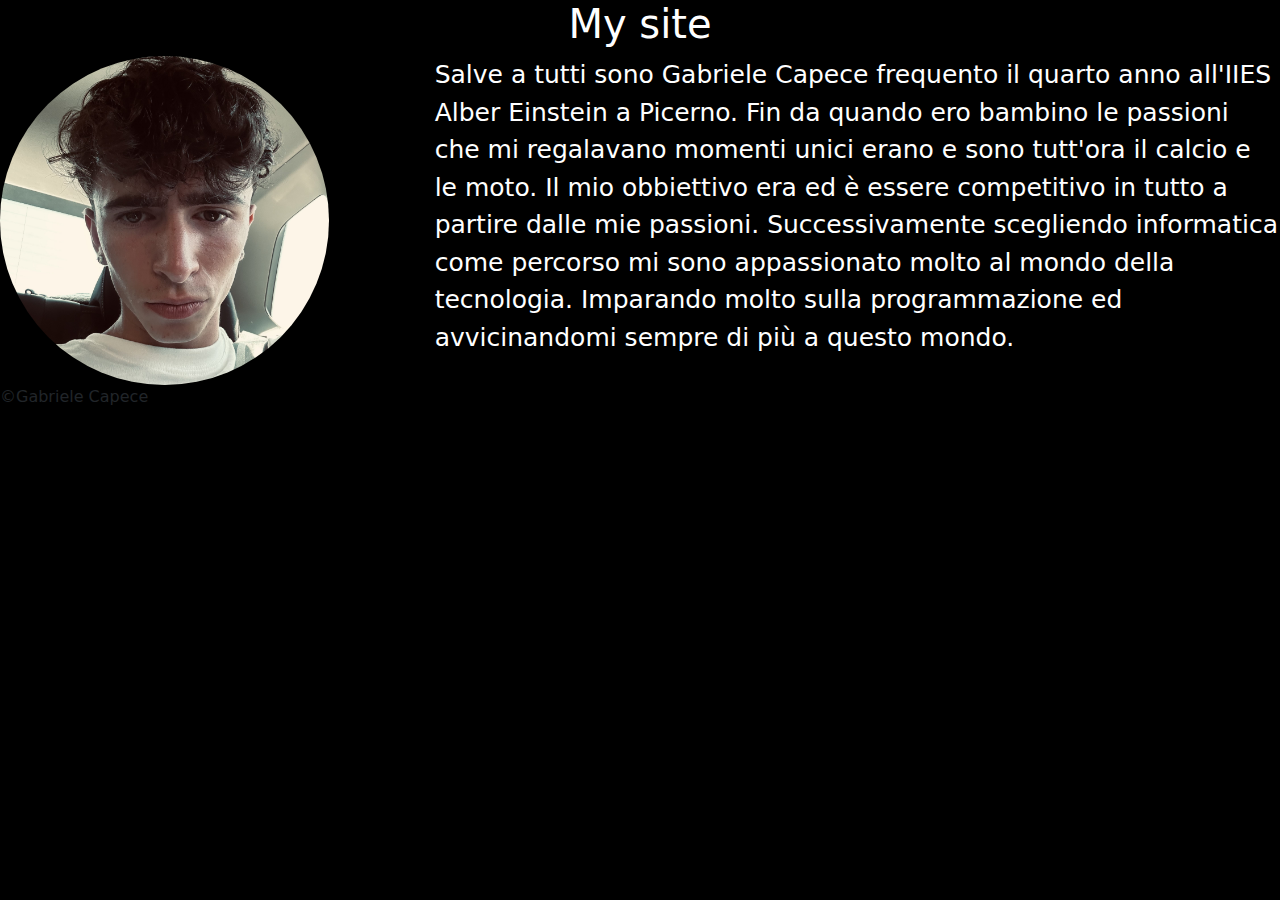
==== index.html @ fc5d8cd9 "Update index.html" ====
<html>
     <head>
		 <title>Gabriele Capece</title>
		 <link href="https://cdn.jsdelivr.net/npm/bootstrap@5.3.3/dist/css/bootstrap.min.css" rel="stylesheet" integrity="sha384-QWTKZyjpPEjISv5WaRU9OFeRpok6YctnYmDr5pNlyT2bRjXh0JMhjY6hW+ALEwIH" crossorigin="anonymous">
		 <style>
		 
			 body{
			    background-color: black;
			 }
			 .titolo{
			    font-size: 40;
			    color: white;
			 }
			 .descrizione{
				color: white;
				font-size: 25;
			 }
			 
			 .foto{
			 height: auto;
            width: 80%; 
            border-radius: 50%; 
			float: left;
        }
			 }
		    
			.pcopy{
			color: white;
			front-size: 18;
			}
			
			.row{
			
			}
		 
		 </style>
		  </head>
		  
		   <body>
		   
		   <header>
		   
		    <center><h1 class="titolo" >My site</h1></center>
		
	       </header>
		   
		    
			<main>
			<div class="row">
				<div class="col-4">
				<img class="foto"
					src="IMG_1087.png.jpg"
					alt="un mio selfie"
					title="un mio selfie" />
				</div>
				<div class="col-8" >
					<p class="descrizione">
					Salve a tutti sono Gabriele Capece frequento il quarto anno all'IIES Alber Einstein a Picerno.
					Fin da quando ero bambino le passioni che mi regalavano momenti unici erano e sono
					tutt'ora il calcio e le moto.
					Il mio obbiettivo era ed è essere competitivo in tutto a partire dalle mie passioni.
					Successivamente scegliendo informatica come percorso mi sono appassionato molto al mondo della tecnologia.
					Imparando molto sulla programmazione ed avvicinandomi sempre di più a questo mondo.
					</p>
				</div>
				</div>
				
		    </main>
			<footer>
		<p class="pcopy " >&copy;Gabriele Capece</p>
	</footer>
		 <script src="https://cdn.jsdelivr.net/npm/bootstrap@5.3.3/dist/js/bootstrap.bundle.min.js" integrity="sha384-YvpcrYf0tY3lHB60NNkmXc5s9fDVZLESaAA55NDzOxhy9GkcIdslK1eN7N6jIeHz" crossorigin="anonymous"></script>
		</body>
		</html>
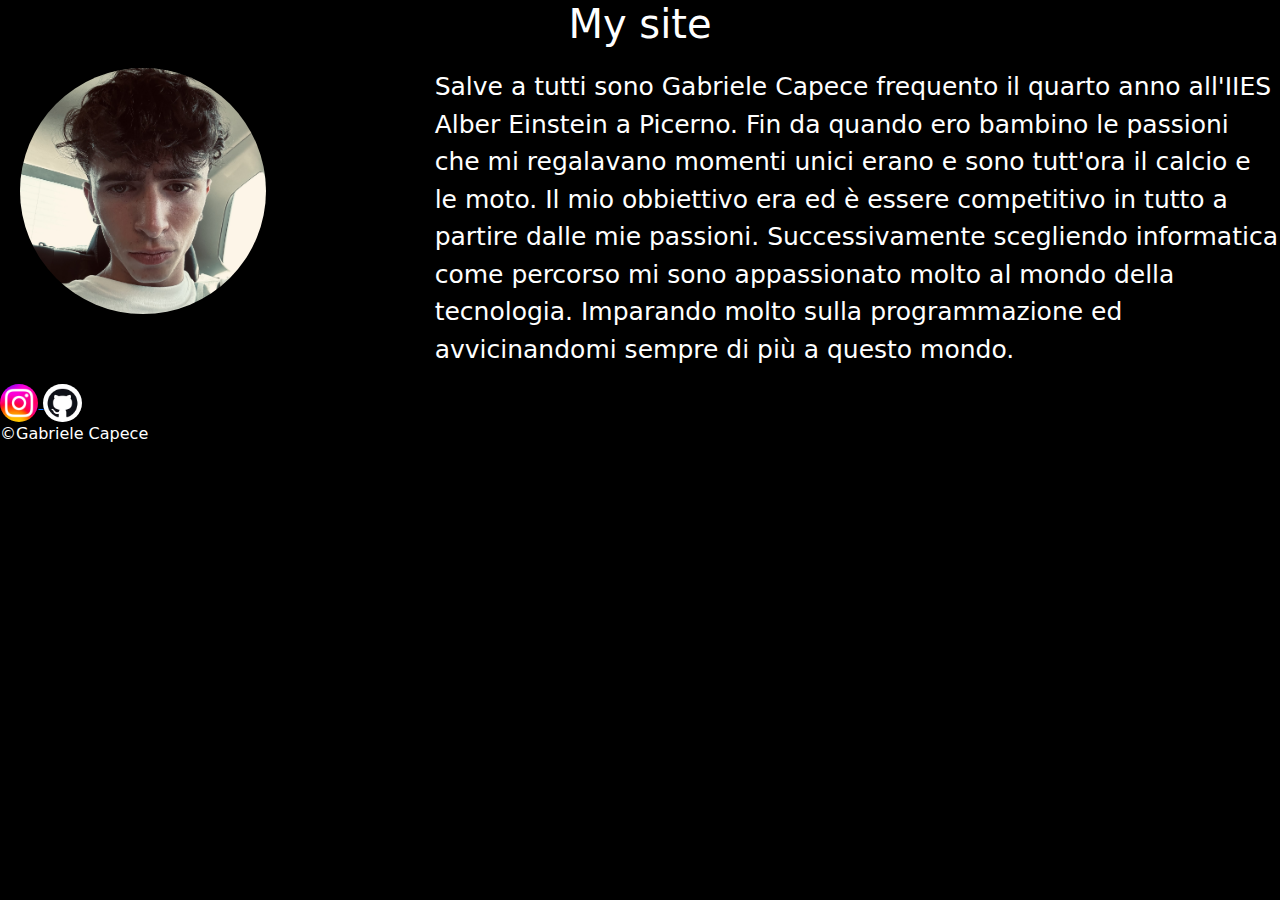
==== commit 5eeefa4b: "aggiornamento" ====
--- a/index.html
+++ b/index.html
@@ -2,38 +2,7 @@
      <head>
 		 <title>Gabriele Capece</title>
 		 <link href="https://cdn.jsdelivr.net/npm/bootstrap@5.3.3/dist/css/bootstrap.min.css" rel="stylesheet" integrity="sha384-QWTKZyjpPEjISv5WaRU9OFeRpok6YctnYmDr5pNlyT2bRjXh0JMhjY6hW+ALEwIH" crossorigin="anonymous">
-		 <style>
-		 
-			 body{
-			    background-color: black;
-			 }
-			 .titolo{
-			    font-size: 40;
-			    color: white;
-			 }
-			 .descrizione{
-				color: white;
-				font-size: 25;
-			 }
-			 
-			 .foto{
-			 height: auto;
-            width: 80%; 
-            border-radius: 50%; 
-			float: left;
-        }
-			 }
-		    
-			.pcopy{
-			color: white;
-			front-size: 18;
-			}
-			
-			.row{
-			
-			}
-		 
-		 </style>
+		 <link rel="stylesheet" href="stili.css">
 		  </head>
 		  
 		   <body>
@@ -63,8 +32,19 @@
 					Imparando molto sulla programmazione ed avvicinandomi sempre di più a questo mondo.
 					</p>
 				</div>
-				</div>
-				
+			</div>
+			
+
+		<section id="instagram">
+			<a href="https://www.instagram.com/gabriele_capece_/?next=%2Fexplore%2F" target="_blank">
+			<img src="Instagram-Icon.png" alt="instagram" title="instagram" width="3%"  style="border-radius: 50%;";/>
+			</a>
+			<a class="foto3" href="https://github.com/gabrielecapece/gabrielecapece.github.io" target="_blank">
+			<img src="images.jpeg" alt="GitHub" title="GitHub" width="3%"  style="border-radius: 50%;"/>
+			</a>
+		</section>
+   
+
 		    </main>
 			<footer>
 		<p class="pcopy " >&copy;Gabriele Capece</p>
--- a/stili.css
+++ b/stili.css
@@ -0,0 +1,34 @@
+            body{
+			    background-color: black;
+			 }
+			 .titolo{
+			    font-size: 40;
+			    color: white;
+			 }
+			 .descrizione{
+				color: white;
+				font-size: 25;
+			 }
+			 
+			 .foto{
+			 height: auto;
+            width: 60%; 
+            border-radius: 50%; 
+			float: left;
+			margin-bottom: 20px;
+			margin-left: 20px;
+            }
+			h1{
+				margin-bottom: 20px;
+			}
+			 
+		    
+			.pcopy{
+			color: white;
+			front-size: 18;
+			}
+			
+			.row{
+			
+			}
+		 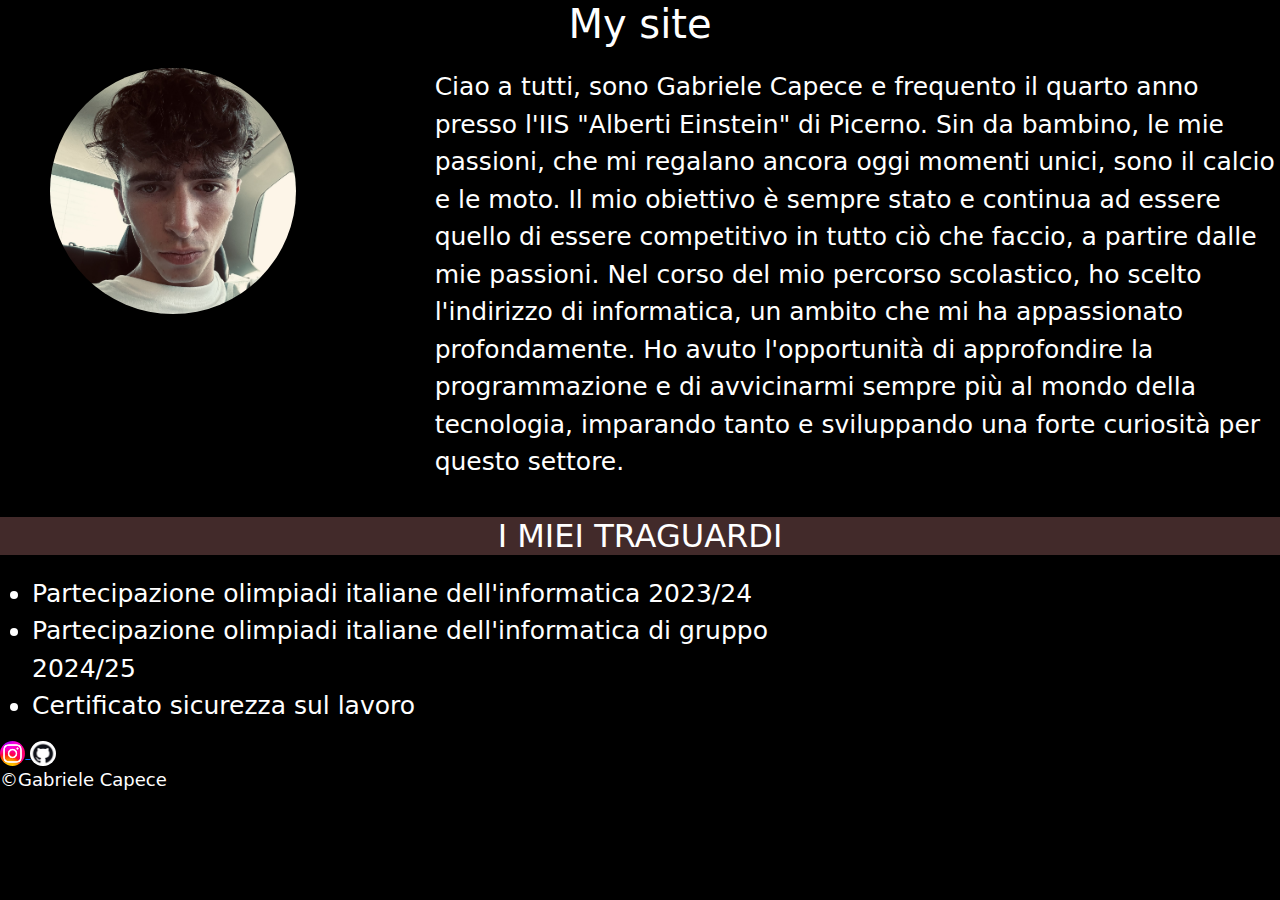
==== commit ffa08e8a: "mod" ====
--- a/index.html
+++ b/index.html
@@ -1,54 +1,62 @@
 <html>
-     <head>
-		 <title>Gabriele Capece</title>
-		 <link href="https://cdn.jsdelivr.net/npm/bootstrap@5.3.3/dist/css/bootstrap.min.css" rel="stylesheet" integrity="sha384-QWTKZyjpPEjISv5WaRU9OFeRpok6YctnYmDr5pNlyT2bRjXh0JMhjY6hW+ALEwIH" crossorigin="anonymous">
-		 <link rel="stylesheet" href="stili.css">
-		  </head>
-		  
-		   <body>
-		   
-		   <header>
-		   
-		    <center><h1 class="titolo" >My site</h1></center>
-		
-	       </header>
-		   
-		    
-			<main>
-			<div class="row">
-				<div class="col-4">
-				<img class="foto"
-					src="IMG_1087.png.jpg"
-					alt="un mio selfie"
-					title="un mio selfie" />
-				</div>
-				<div class="col-8" >
-					<p class="descrizione">
-					Salve a tutti sono Gabriele Capece frequento il quarto anno all'IIES Alber Einstein a Picerno.
-					Fin da quando ero bambino le passioni che mi regalavano momenti unici erano e sono
-					tutt'ora il calcio e le moto.
-					Il mio obbiettivo era ed è essere competitivo in tutto a partire dalle mie passioni.
-					Successivamente scegliendo informatica come percorso mi sono appassionato molto al mondo della tecnologia.
-					Imparando molto sulla programmazione ed avvicinandomi sempre di più a questo mondo.
-					</p>
-				</div>
-			</div>
-			
 
-		<section id="instagram">
-			<a href="https://www.instagram.com/gabriele_capece_/?next=%2Fexplore%2F" target="_blank">
-			<img src="Instagram-Icon.png" alt="instagram" title="instagram" width="3%"  style="border-radius: 50%;";/>
-			</a>
-			<a class="foto3" href="https://github.com/gabrielecapece/gabrielecapece.github.io" target="_blank">
-			<img src="images.jpeg" alt="GitHub" title="GitHub" width="3%"  style="border-radius: 50%;"/>
-			</a>
-		</section>
-   
+<head>
+    <title>Gabriele Capece</title>
+    <link href="https://cdn.jsdelivr.net/npm/bootstrap@5.3.3/dist/css/bootstrap.min.css" rel="stylesheet" integrity="sha384-QWTKZyjpPEjISv5WaRU9OFeRpok6YctnYmDr5pNlyT2bRjXh0JMhjY6hW+ALEwIH" crossorigin="anonymous">
+    <link rel="stylesheet" href="stili.css">
+</head>
 
-		    </main>
-			<footer>
-		<p class="pcopy " >&copy;Gabriele Capece</p>
-	</footer>
-		 <script src="https://cdn.jsdelivr.net/npm/bootstrap@5.3.3/dist/js/bootstrap.bundle.min.js" integrity="sha384-YvpcrYf0tY3lHB60NNkmXc5s9fDVZLESaAA55NDzOxhy9GkcIdslK1eN7N6jIeHz" crossorigin="anonymous"></script>
-		</body>
-		</html>+<body>
+
+    <header>
+
+        <center>
+            <h1 class="titolo">My site</h1></center>
+
+    </header>
+
+
+    <main>
+        <div class="row">
+            <div class="col-4">
+                <img class="foto" src="IMG_1087.png.jpg" alt="un mio selfie" title="un mio selfie" />
+            </div>
+            <div class="col-8">
+                <p class="descrizione">
+                    Ciao a tutti, sono Gabriele Capece e frequento il quarto anno presso l'IIS "Alberti Einstein" di Picerno. Sin da bambino, le mie passioni, che mi regalano ancora oggi momenti unici, sono il calcio e le moto. Il mio obiettivo è sempre stato e continua
+                    ad essere quello di essere competitivo in tutto ciò che faccio, a partire dalle mie passioni. Nel corso del mio percorso scolastico, ho scelto l'indirizzo di informatica, un ambito che mi ha appassionato profondamente. Ho avuto l'opportunità
+                    di approfondire la programmazione e di avvicinarmi sempre più al mondo della tecnologia, imparando tanto e sviluppando una forte curiosità per questo settore.
+                </p>
+            </div>
+        </div>
+        <h2>I MIEI TRAGUARDI</h2>
+        <div class="row">
+            <div class="col-8">
+                <ul class="lista">
+                    <li>Partecipazione olimpiadi italiane dell'informatica 2023/24</li>
+                    <li>Partecipazione olimpiadi italiane dell'informatica di gruppo 2024/25</li>
+                    <li>Certificato sicurezza sul lavoro</li>
+                </ul>
+
+
+
+                <section id="link">
+                    <a href="https://www.instagram.com/gabriele_capece_/?next=%2Fexplore%2F" target="_blank">
+                        <img src="Instagram-Icon.png" alt="My instagram" title="instagram" width="3%" style="border-radius: 50%;" />
+                    </a>
+                    <a class="foto3" href="https://github.com/gabrielecapece/gabrielecapece.github.io" target="_blank">
+                        <img src="images.jpeg" alt="My GitHub" title="GitHub" width="3%" style="border-radius: 50%;" />
+                    </a>
+                </section>
+
+
+
+
+    </main>
+    <footer>
+        <p class="pcopy ">&copy;Gabriele Capece</p>
+    </footer>
+    <script src="https://cdn.jsdelivr.net/npm/bootstrap@5.3.3/dist/js/bootstrap.bundle.min.js" integrity="sha384-YvpcrYf0tY3lHB60NNkmXc5s9fDVZLESaAA55NDzOxhy9GkcIdslK1eN7N6jIeHz" crossorigin="anonymous"></script>
+</body>
+
+</html>--- a/stili.css
+++ b/stili.css
@@ -1,34 +1,44 @@
-            body{
-			    background-color: black;
-			 }
-			 .titolo{
-			    font-size: 40;
-			    color: white;
-			 }
-			 .descrizione{
-				color: white;
-				font-size: 25;
-			 }
+body{
+ background-color: black;
+ }
+ 
+.titolo{
+  font-size: 40;
+ color: white;
+}
+.descrizione{
+color: white;
+font-size: 25;
+}
 			 
-			 .foto{
-			 height: auto;
-            width: 60%; 
-            border-radius: 50%; 
-			float: left;
-			margin-bottom: 20px;
-			margin-left: 20px;
-            }
-			h1{
-				margin-bottom: 20px;
-			}
+ .foto{
+ height: auto;
+width: 60%; 
+border-radius: 50%; 
+float: left;
+margin-bottom: 20px;
+margin-left: 50px;
+ }
+
+h1{
+margin-bottom: 20px;
+}
 			 
 		    
-			.pcopy{
-			color: white;
-			front-size: 18;
-			}
+.pcopy{
+color: white;
+font-size: 18;
+}
 			
-			.row{
-			
-			}
-		 +h2{
+text-align: center;
+color: white;
+background-color: #422A2A;
+margin-top: 20px;
+margin-bottom: 20px;
+}
+				
+.lista{
+color: white;
+font-size: 25;
+}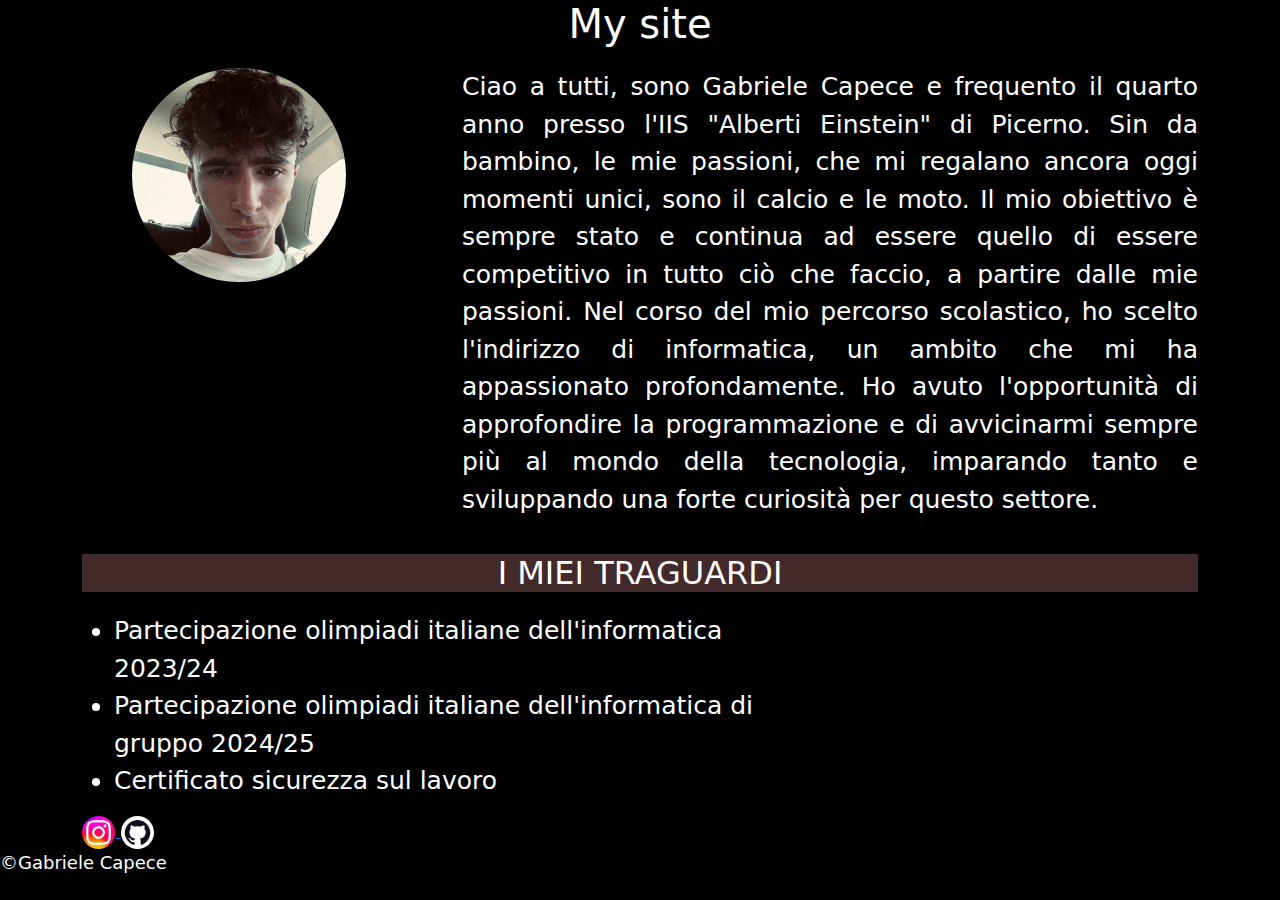
==== commit 4487735a: "up" ====
--- a/index.html
+++ b/index.html
@@ -9,7 +9,6 @@
 <body>
 
     <header>
-
         <center>
             <h1 class="titolo">My site</h1></center>
 
@@ -17,6 +16,7 @@
 
 
     <main>
+	<div class="container">
         <div class="row">
             <div class="col-4">
                 <img class="foto" src="IMG_1087.png.jpg" alt="un mio selfie" title="un mio selfie" />
@@ -37,18 +37,22 @@
                     <li>Partecipazione olimpiadi italiane dell'informatica di gruppo 2024/25</li>
                     <li>Certificato sicurezza sul lavoro</li>
                 </ul>
+			</div>
+			<div class="col-4">
+			</div>
+		</div>
 
 
 
                 <section id="link">
                     <a href="https://www.instagram.com/gabriele_capece_/?next=%2Fexplore%2F" target="_blank">
                         <img src="Instagram-Icon.png" alt="My instagram" title="instagram" width="3%" style="border-radius: 50%;" />
-                    </a>
+					</a>
                     <a class="foto3" href="https://github.com/gabrielecapece/gabrielecapece.github.io" target="_blank">
                         <img src="images.jpeg" alt="My GitHub" title="GitHub" width="3%" style="border-radius: 50%;" />
                     </a>
                 </section>
-
+    </div>
 
 
 
--- a/stili.css
+++ b/stili.css
@@ -9,6 +9,7 @@
 .descrizione{
 color: white;
 font-size: 25;
+text-align: justify;
 }
 			 
  .foto{
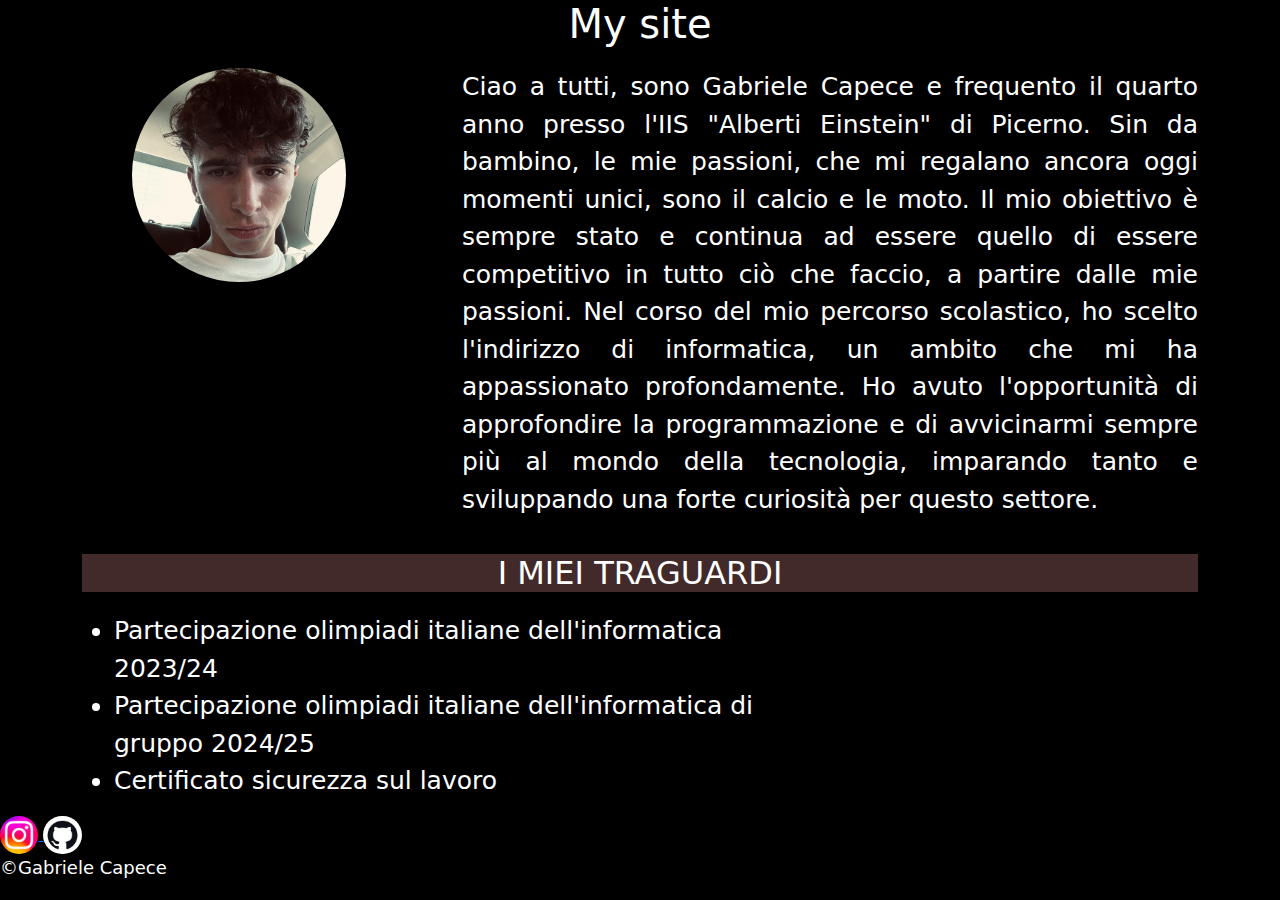
==== commit 55964290: "change" ====
--- a/index.html
+++ b/index.html
@@ -42,7 +42,7 @@
 			</div>
 		</div>
 
-
+	</div>
 
                 <section id="link">
                     <a href="https://www.instagram.com/gabriele_capece_/?next=%2Fexplore%2F" target="_blank">
@@ -52,7 +52,7 @@
                         <img src="images.jpeg" alt="My GitHub" title="GitHub" width="3%" style="border-radius: 50%;" />
                     </a>
                 </section>
-    </div>
+    
 
 
 
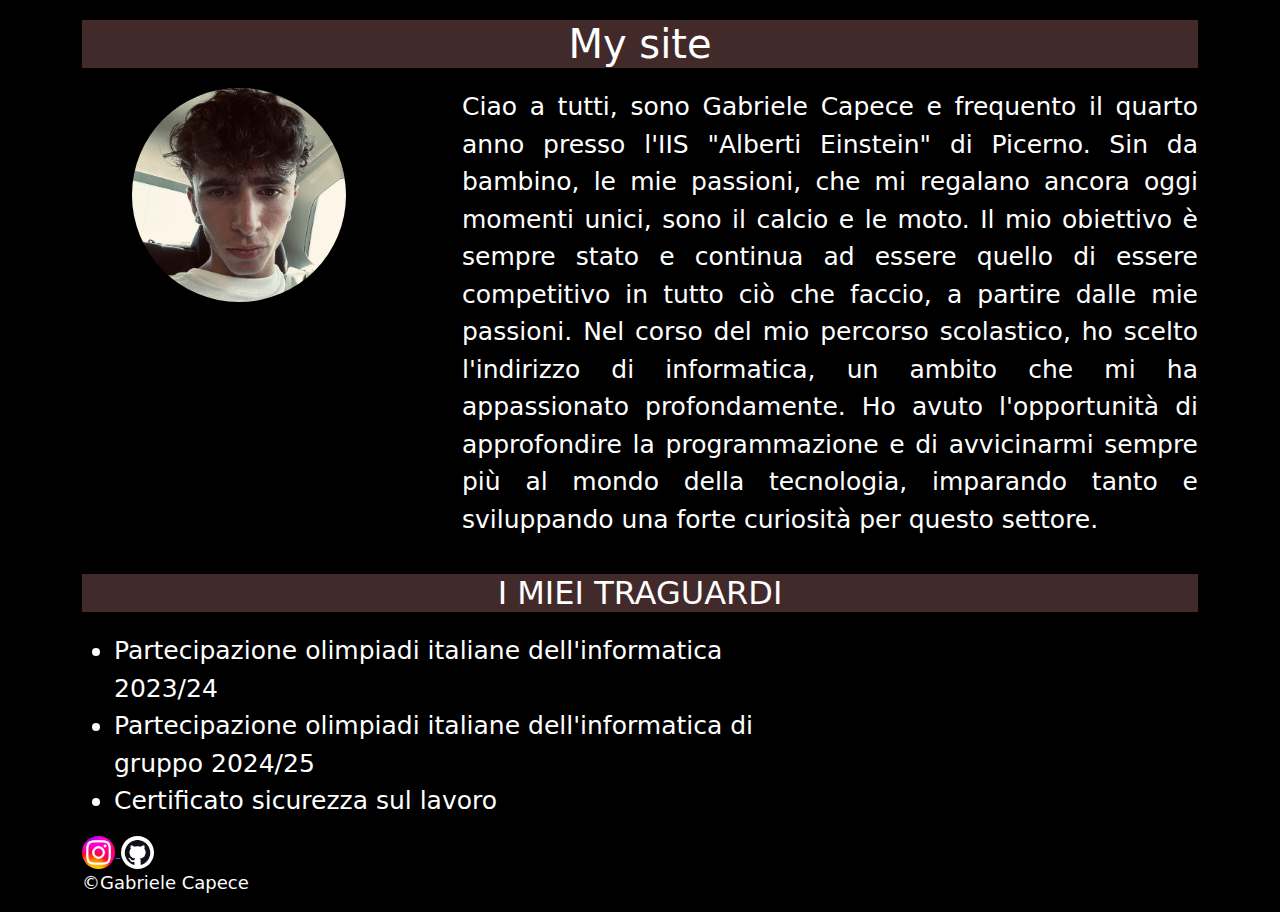
==== commit 03c2a49d: "up" ====
--- a/index.html
+++ b/index.html
@@ -10,7 +10,9 @@
 
     <header>
         <center>
+		<div class="container">
             <h1 class="titolo">My site</h1></center>
+		</div>
 
     </header>
 
@@ -42,7 +44,6 @@
 			</div>
 		</div>
 
-	</div>
 
                 <section id="link">
                     <a href="https://www.instagram.com/gabriele_capece_/?next=%2Fexplore%2F" target="_blank">
@@ -52,13 +53,15 @@
                         <img src="images.jpeg" alt="My GitHub" title="GitHub" width="3%" style="border-radius: 50%;" />
                     </a>
                 </section>
-    
+    </div>
 
 
 
     </main>
     <footer>
+	<div class="container">
         <p class="pcopy ">&copy;Gabriele Capece</p>
+	</div>
     </footer>
     <script src="https://cdn.jsdelivr.net/npm/bootstrap@5.3.3/dist/js/bootstrap.bundle.min.js" integrity="sha384-YvpcrYf0tY3lHB60NNkmXc5s9fDVZLESaAA55NDzOxhy9GkcIdslK1eN7N6jIeHz" crossorigin="anonymous"></script>
 </body>
--- a/stili.css
+++ b/stili.css
@@ -22,6 +22,10 @@
  }
 
 h1{
+text-align: center;
+color: white;
+background-color: #422A2A;
+margin-top: 20px;
 margin-bottom: 20px;
 }
 			 
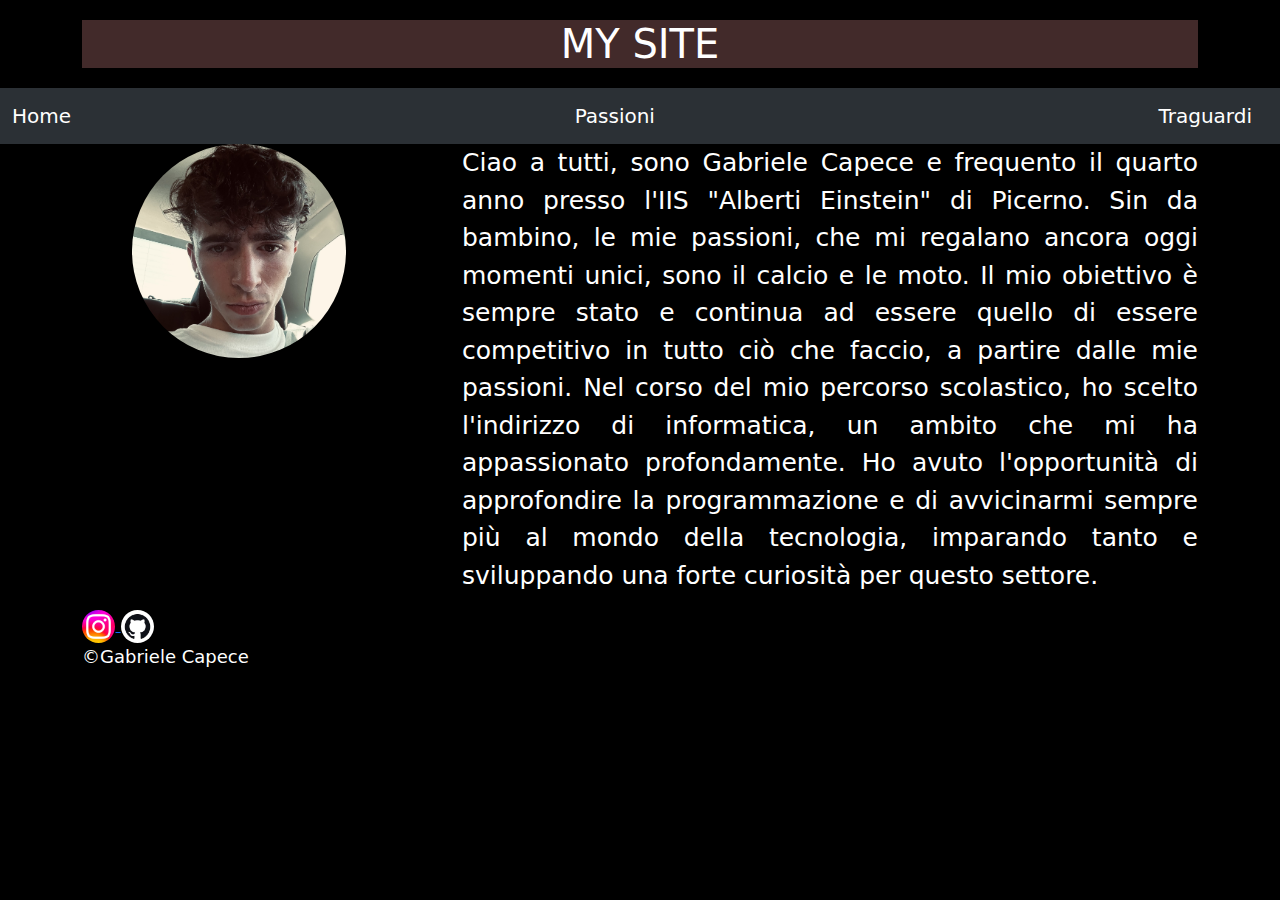
==== commit 45eee917: "up" ====
--- a/index.html
+++ b/index.html
@@ -11,13 +11,21 @@
     <header>
         <center>
 		<div class="container">
-            <h1 class="titolo">My site</h1></center>
+            <h1 class="titolo">MY SITE</h1></center>
+		<nav class="navbar bg-body-tertiary" data-bs-theme="dark";>
+		  <div class="container-fluid">
+			<a class="navbar-brand" href="#Home">Home</a>
+			<a class="navbar-brand" href="passioni.html">Passioni</a>
+			<a class="navbar-brand" href="traguardi.html">Traguardi</a>
+		  </div>
+		</nav>
 		</div>
 
     </header>
 
 
     <main>
+	<section id="Home">
 	<div class="container">
         <div class="row">
             <div class="col-4">
@@ -31,18 +39,6 @@
                 </p>
             </div>
         </div>
-        <h2>I MIEI TRAGUARDI</h2>
-        <div class="row">
-            <div class="col-8">
-                <ul class="lista">
-                    <li>Partecipazione olimpiadi italiane dell'informatica 2023/24</li>
-                    <li>Partecipazione olimpiadi italiane dell'informatica di gruppo 2024/25</li>
-                    <li>Certificato sicurezza sul lavoro</li>
-                </ul>
-			</div>
-			<div class="col-4">
-			</div>
-		</div>
 
 
                 <section id="link">
@@ -54,7 +50,7 @@
                     </a>
                 </section>
     </div>
-
+	</section>
 
 
     </main>
--- a/stili.css
+++ b/stili.css
@@ -46,4 +46,11 @@
 .lista{
 color: white;
 font-size: 25;
+}
+
+.carousel-container{
+	width: 100%;
+	max-width: 800px;
+	margin: auto;
+	overflow: hidden;
 }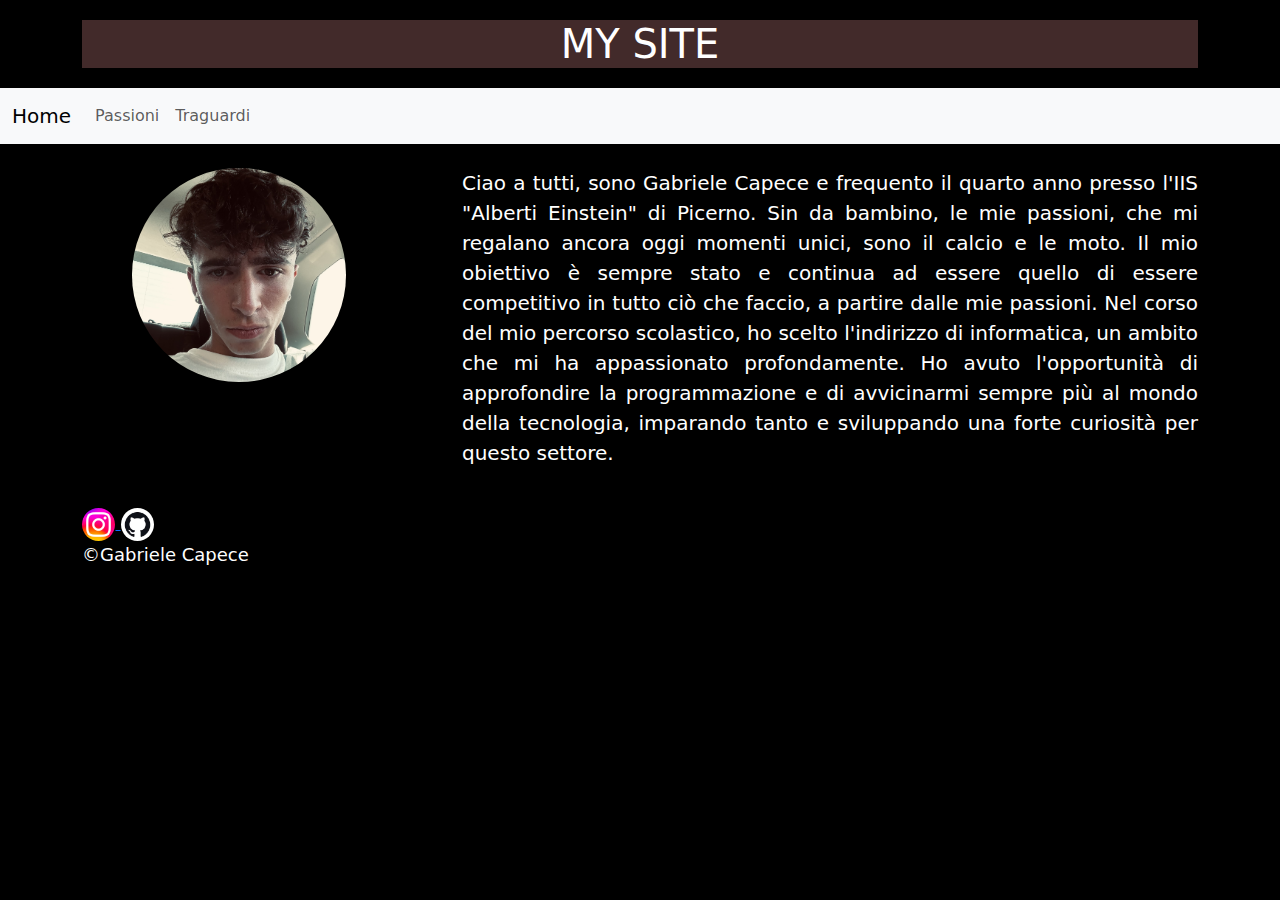
==== commit efca10e0: "up" ====
--- a/index.html
+++ b/index.html
@@ -11,14 +11,35 @@
     <header>
         <center>
 		<div class="container">
-            <h1 class="titolo">MY SITE</h1></center>
-		<nav class="navbar bg-body-tertiary" data-bs-theme="dark";>
-		  <div class="container-fluid">
-			<a class="navbar-brand" href="#Home">Home</a>
-			<a class="navbar-brand" href="passioni.html">Passioni</a>
-			<a class="navbar-brand" href="traguardi.html">Traguardi</a>
-		  </div>
-		</nav>
+            <h1 class="titolo">MY SITE</h1></center>	 
+			
+  <nav class="navbar navbar-expand-lg bg-body-tertiary">
+            <div class="container-fluid">
+               <a class="navbar-brand" href="#Home">Home</a>
+               <button class="navbar-toggler" type="button" data-bs-toggle="collapse" data-bs-target="#navbarNav" aria-controls="navbarNav" aria-expanded="false" aria-label="Toggle navigation">
+               <span class="navbar-toggler-icon"></span>
+               </button>
+               <div class="collapse navbar-collapse" id="navbarNav">
+                  <ul class="navbar-nav">
+                     <li class="nav-item">
+                        <a class="nav-link" href="passioni.html" >Passioni</a>
+                     </li>
+                     <!--
+                     <li class="nav-item">
+                        <a class="nav-link" href="#">Features</a>
+                     </li>
+                     <li class="nav-item">
+                        <a class="nav-link" href="#">Pricing</a>
+                     </li>
+                     --!>
+                     <li class="nav-item">
+                        <a class="nav-link" href="traguardi.html">Traguardi</a>
+                     </li>
+                  </ul>
+               </div>
+            </div>
+         </nav>
+		 <br>
 		</div>
 
     </header>
@@ -39,6 +60,7 @@
                 </p>
             </div>
         </div>
+		<br>
 
 
                 <section id="link">
--- a/stili.css
+++ b/stili.css
@@ -8,7 +8,7 @@
 }
 .descrizione{
 color: white;
-font-size: 25;
+font-size: 20;
 text-align: justify;
 }
 			 
@@ -43,14 +43,15 @@
 margin-bottom: 20px;
 }
 				
-.lista{
-color: white;
-font-size: 25;
-}
+
 
 .carousel-container{
-	width: 100%;
+	width: 80%;
 	max-width: 800px;
 	margin: auto;
 	overflow: hidden;
-}+}
+
+.attestato{
+	width: 90%;
+}
